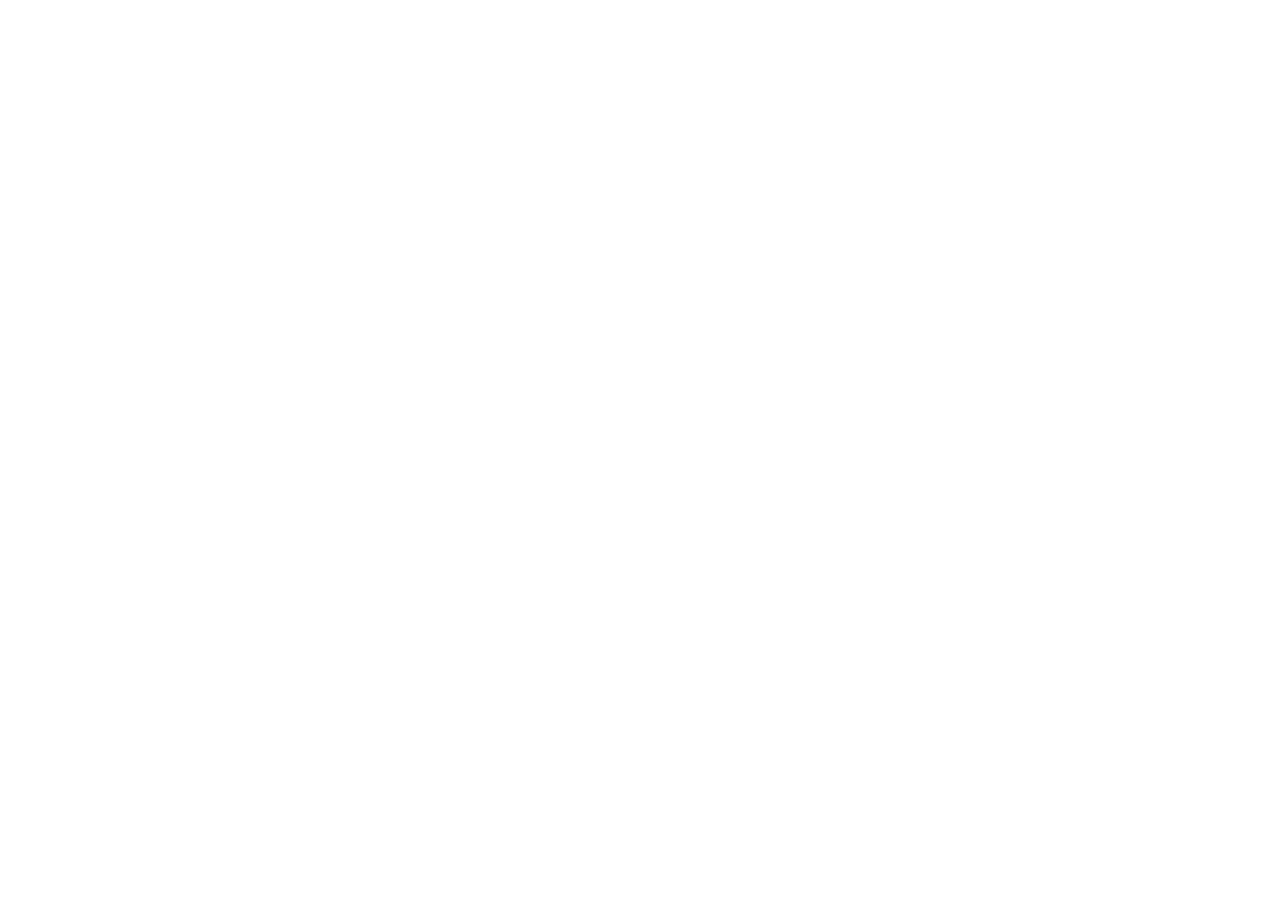
==== blog/blog.html @ cb317b37 "blog page added" ====
<!DOCTYPE html>
<html lang="en">
<head>
    <meta charset="UTF-8">
    <meta http-equiv="X-UA-Compatible" content="IE=edge">
    <meta name="viewport" content="width=device-width, initial-scale=1.0">
    <title>Blog</title>
    <link rel="stylesheet" href="./blog-style.css">
</head>
<body>
    
</body>
</html>
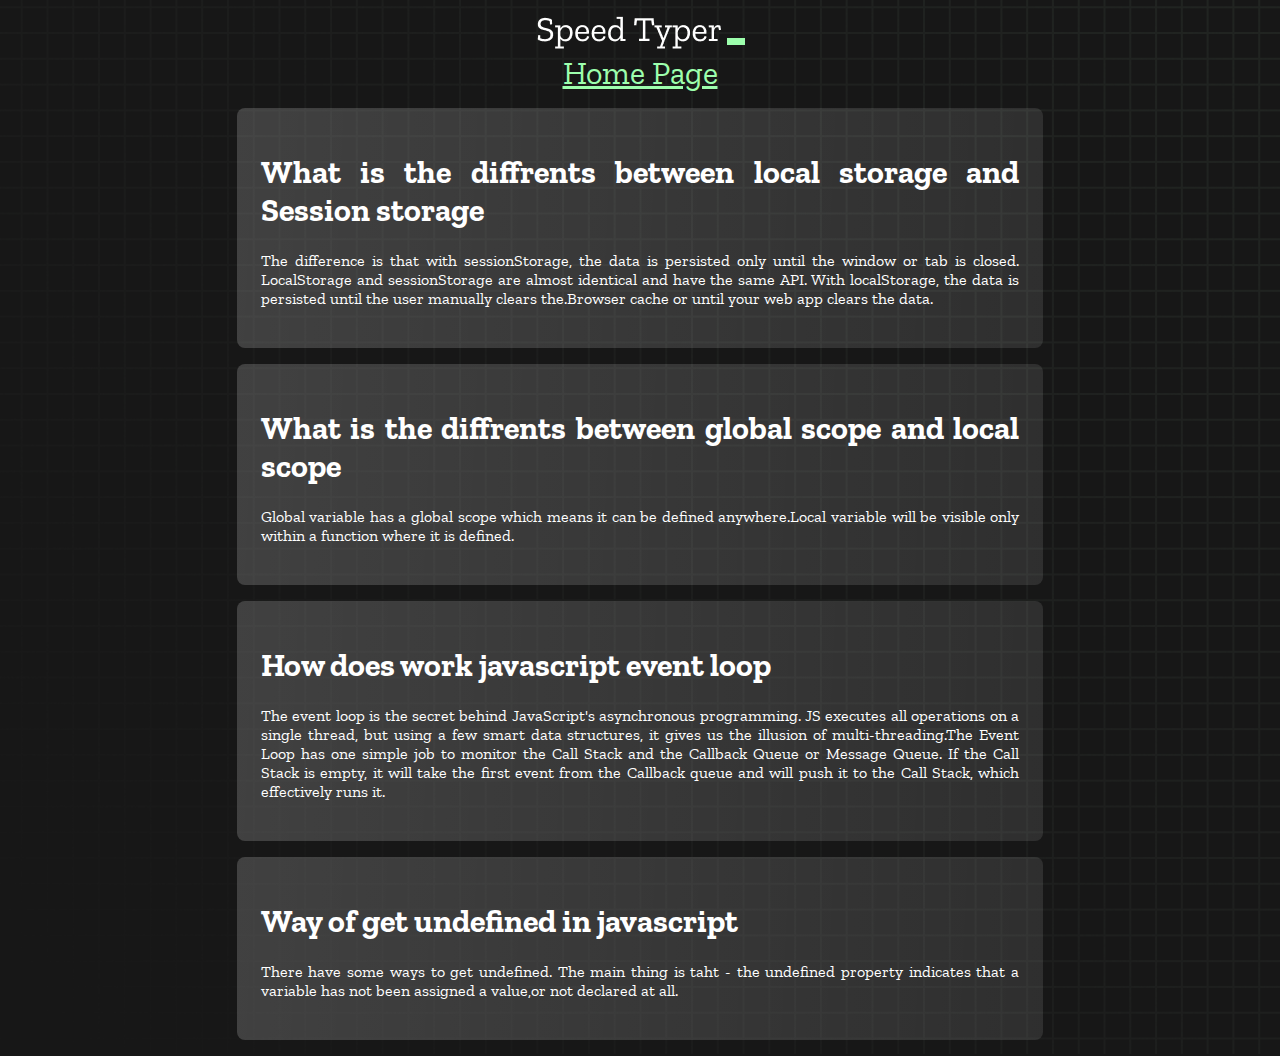
==== commit fc14a573: "blog page design added" ====
--- a/blog/blog.html
+++ b/blog/blog.html
@@ -5,9 +5,42 @@
     <meta http-equiv="X-UA-Compatible" content="IE=edge">
     <meta name="viewport" content="width=device-width, initial-scale=1.0">
     <title>Blog</title>
+
+    <link
+      href="https://fonts.googleapis.com/css2?family=Zilla+Slab:wght@300;400;500&display=swap"
+      rel="stylesheet"
+    />
+
     <link rel="stylesheet" href="./blog-style.css">
 </head>
 <body>
     
+    <header>
+        <div class="logo"><img src="../logo.png" />
+            <div>
+                <a class="home-page" href="../index.html">Home Page</a>
+            </div>
+    </header>
+
+    <main>
+        <div class="blog">
+            <h1>What is the diffrents between <strong>local storage</strong> and <strong>Session storage</strong></h1>
+            <p>The difference is that with sessionStorage, the data is persisted only until the window or tab is closed. LocalStorage and sessionStorage are almost identical and have the same API. With localStorage, the data is persisted until the user manually clears the.Browser cache or until your web app clears the data.</p>
+        </div>
+    
+        <div class="blog">
+            <h1>What is the diffrents between <strong>global scope</strong> and <strong>local scope</strong></h1>
+            <p>Global variable has a global scope which means it can be defined anywhere.Local variable will be visible only within a function where it is defined.</p>
+        </div>
+        <div class="blog">
+            <h1>How does work javascript <strong>event loop</strong></h1>
+            <p>The event loop is the secret behind JavaScript's asynchronous programming. JS executes all operations on a single thread, but using a few smart data structures, it gives us the illusion of multi-threading.The Event Loop has one simple job to monitor the Call Stack and the Callback Queue or Message Queue. If the Call Stack is empty, it will take the first event from the Callback queue and will push it to the Call Stack, which effectively runs it. </p>
+        </div>
+        <div class="blog">
+            <h1>Way of get undefined in javascript</h1>
+            <p>There have some ways to get undefined. The main thing is taht - the undefined property indicates that a variable has not been assigned a value,or not declared at all.</p>
+        </div>
+    </main>
+
 </body>
 </html>--- a/blog/blog-style.css
+++ b/blog/blog-style.css
@@ -0,0 +1,23 @@
+body {
+    background-image: url("../bg.png");
+    background-size: cover;
+    background-position: left top;
+    font-family: "Zilla Slab", serif;
+}
+.blog {
+    background: rgb(255, 255, 255);
+    background: linear-gradient( 92.49deg, rgb(255 255 255 / 18%) 0.18%, rgb(255 255 255 / 10%) 99.85% );
+    width: 60%;
+    color: #fff;
+    margin: 1rem auto;
+    border-radius: .5em;
+    text-align: justify;
+    padding: 1.5rem;
+}
+.logo {
+    text-align: center;
+}
+.home-page {
+    color: #9dffad;
+    font-size: 2rem;
+  }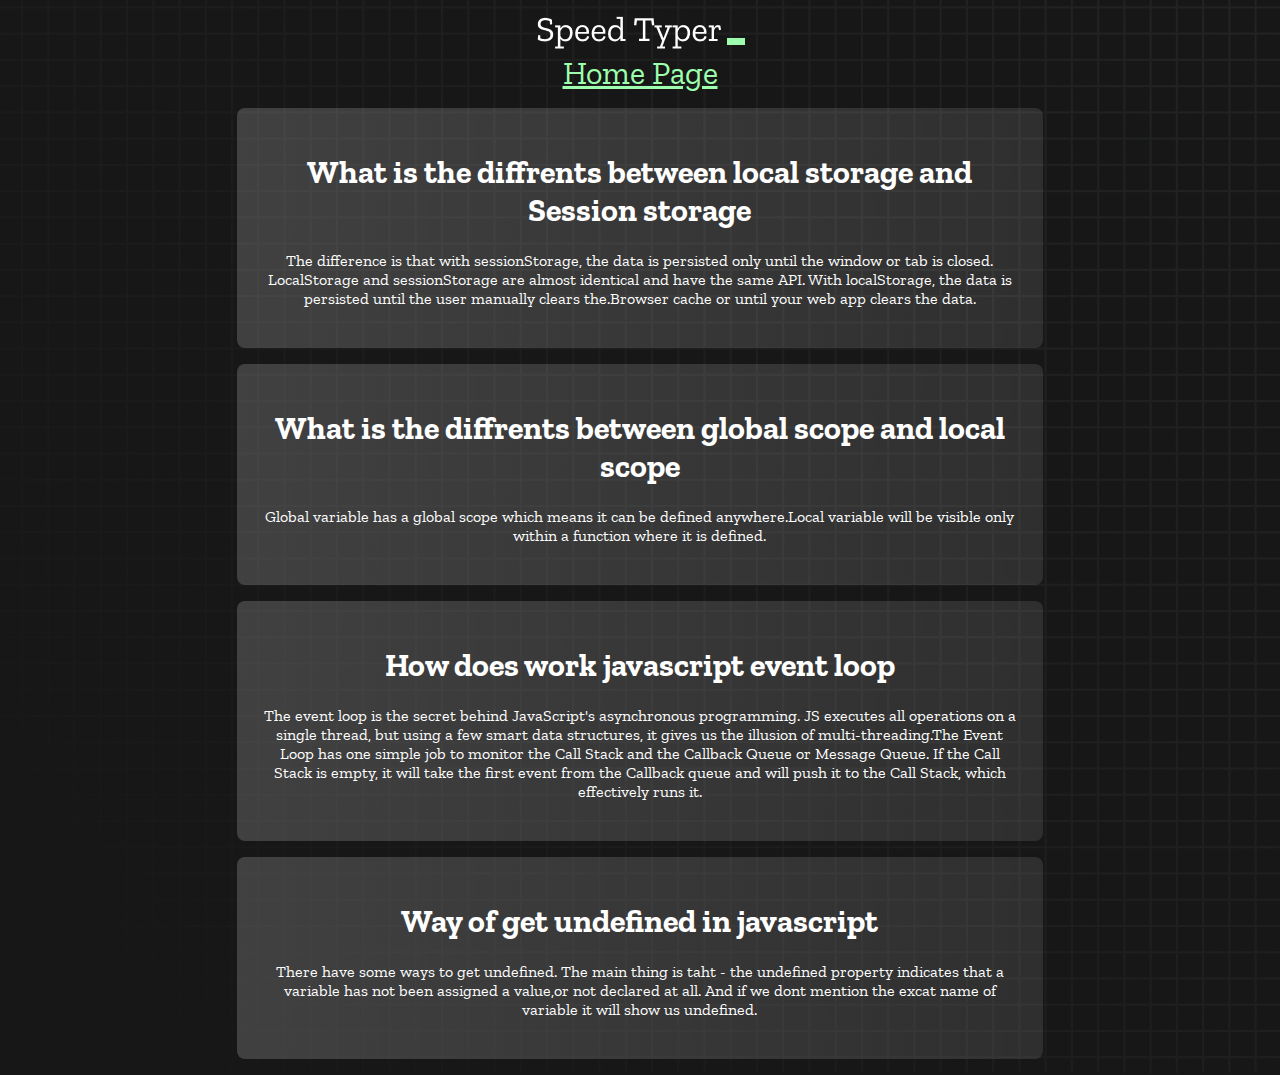
==== commit b1698473: "blog questions are modified" ====
--- a/blog/blog.html
+++ b/blog/blog.html
@@ -38,7 +38,7 @@
         </div>
         <div class="blog">
             <h1>Way of get undefined in javascript</h1>
-            <p>There have some ways to get undefined. The main thing is taht - the undefined property indicates that a variable has not been assigned a value,or not declared at all.</p>
+            <p>There have some ways to get undefined. The main thing is taht - the undefined property indicates that a variable has not been assigned a value,or not declared at all. And if we dont mention the excat name of variable it will show us undefined.</p>
         </div>
     </main>
 
--- a/blog/blog-style.css
+++ b/blog/blog-style.css
@@ -11,7 +11,7 @@
     color: #fff;
     margin: 1rem auto;
     border-radius: .5em;
-    text-align: justify;
+    text-align: center;
     padding: 1.5rem;
 }
 .logo {
